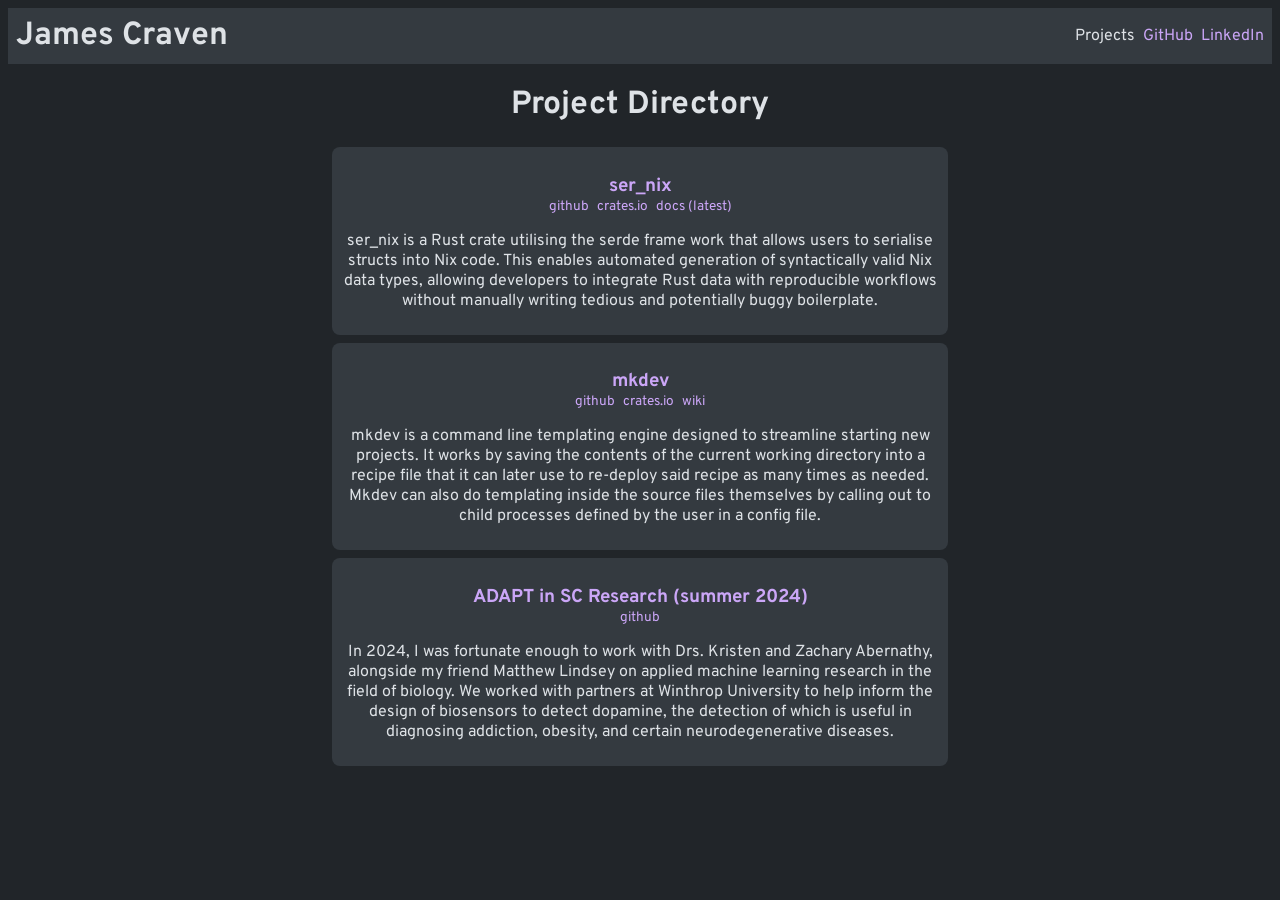
==== projects/index.html @ 29de256c "add some projects, still very WIP" ====
<!DOCTYPE html>
<html>
<head>
    <title> Project Directory | James Craven </title>
    <meta charset="UTF-8">
    <meta name="author" content="James C. Craven">
    <link rel="stylesheet" href="../style.css">
</head>
<body>
    <header class="sticky flex">
    <h1> James Craven </h1>
    <nav class="cluster">
        <a class="current"> Projects </a>
        <a href="https://github.com/4jamesccraven"> GitHub </a>
        <a href="https://www.linkedin.com/in/james-craven-7968a8324/"> LinkedIn </a>
    </nav>
    </header>
    <main>
        <div class="wrapper">
            <h1 style="text-align: center;"> Project Directory </h1>
            <div class="stack">
                <div class="card">
                    <h3> ser_nix </h3>
                    <div class="cluster">
                    <a href="https://github.com/4jamesccraven/ser_nix">github</a>
                    <a href="https://crates.io/crates/ser_nix">crates.io</a>
                    <a href="https://docs.rs/ser_nix/0.2.2/ser_nix/">docs (latest)</a>
                    </div>
                    <p>
                    ser_nix is a Rust crate utilising the serde frame work that allows
                    users to serialise structs into Nix code. This enables automated
                    generation of syntactically valid Nix data types, allowing developers
                    to integrate Rust data with reproducible workflows without manually
                    writing tedious and potentially buggy boilerplate.
                    </p>
                </div>
                <div class="card">
                    <h3> mkdev </h3>
                    <div class="cluster">
                    <a href="https://github.com/4jamesccraven/mkdev">github</a>
                    <a href="https://crates.io/crates/mkdev">crates.io</a>
                    <a href="https://github.com/4jamesccraven/mkdev/wiki">wiki</a>
                    </div>
                    <p>
                    mkdev is a command line templating engine designed to streamline
                    starting new projects. It works by saving the contents of the
                    current working directory into a recipe file that it can later
                    use to re-deploy said recipe as many times as needed. Mkdev can
                    also do templating inside the source files themselves by calling
                    out to child processes defined by the user in a config file.
                    </p>
                </div>
                <div class="card">
                    <h3> ADAPT in SC Research (summer 2024) </h3>
                    <div class="cluster">
                    <a href="https://github.com/4jamesccraven/dsci-research-for-ADAPT-in-SC">github</a>
                    </div>
                    <p>
                    In 2024, I was fortunate enough to work with Drs. Kristen and Zachary
                    Abernathy, alongside my friend Matthew Lindsey on applied machine
                    learning research in the field of biology. We worked with partners at
                    Winthrop University to help inform the design of biosensors to detect
                    dopamine, the detection of which is useful in diagnosing addiction,
                    obesity, and certain neurodegenerative diseases.
                    </p>
                </div>
            </div>
        </div>
    </main>
</body>
</html>
---- style.css ----
/* Same as https://nixos.org */
@import url('https://fonts.googleapis.com/css2?family=Overpass:ital,wght@0,100..900;1,100..900&display=swap');

:root {
    --space-1: 0.25rem;
    --space-2: 0.5rem;
    --space-3: 1rem;
    --space-4: 2rem;

    --colour-text: #dee2e6;
    --colour-bg: #212529;
    --colour-surface: #343a40;
    --colour-accent: #cba6f7;
}

* {
    color: var(--colour-text);
    background-color: var(--colour-bg);
    font-family: "Overpass", "Segoe UI", "Helvetica Neue", Helvetica, Arial, sans-serif;
}

a {
    text-decoration: none;
}

header {
    justify-content: space-between;
    background-color: var(--colour-surface);
    padding: var(--space-2);
}

header h1 {
    margin-top: 0;
    margin-bottom: 0;
}

header a {
    color: var(--colour-accent);
}

header * {
    background-color: var(--colour-surface);
}

.sticky {
    position: sticky;
    top: 0;
}

.flex {
    display: flex;
    align-items: center;
}

.current {
    color: var(--colour-text);
}

/* wrapper for the content in main */
.wrapper {
    max-width: 1200px;
    margin-left: auto;
    margin-right: auto;
    padding-left: var(--space-3);
    padding-right: var(--space-3);
}

.wrapper * {
    background-color: inherit;
}

/* the blurb at the top of the main page */
.hero {
    display: flex;
    flex-wrap: wrap;
    align-items: center;
    gap: calc(var(--space-4) * 2);
    padding-block: calc(var(--space-4) * 4);

    max-width: 900px;
    margin-left: auto;
    margin-right: auto;
}

.hero-text {
    text-align: center;
    max-width: 600px;
}

.hero-img img {
    max-width: 200px;
    width: 100%;
    border-radius: 150px;
    border-style: solid;
    border-color: var(--colour-accent);
    border-width: 3px;
}

/* a cluster of things in a row */
.cluster {
    display: flex;
    flex-wrap: wrap;
    justify-content: center;
    gap: var(--space-2);
}

.stack {
    display: flex;
    flex-direction: column;
    flex-wrap: wrap;
    justify-content: center;
    align-items: center;
    gap: var(--space-2);
}

.stack > .card {
    max-width: 600px;
    min-width: 600px;
}

/* box/card thing */
.card {
    max-width: 400px;
    min-width: 400px;
    padding: var(--space-2);
    border-radius: var(--space-2);

    text-align: center;
    background-color: var(--colour-surface);
}

.card * {
    background-color: inherit;
}

.card h3 {
    color: var(--colour-accent);
    margin-bottom: 0;
}

.card a {
    color: var(--colour-accent);
    font-size: 0.85em;
}
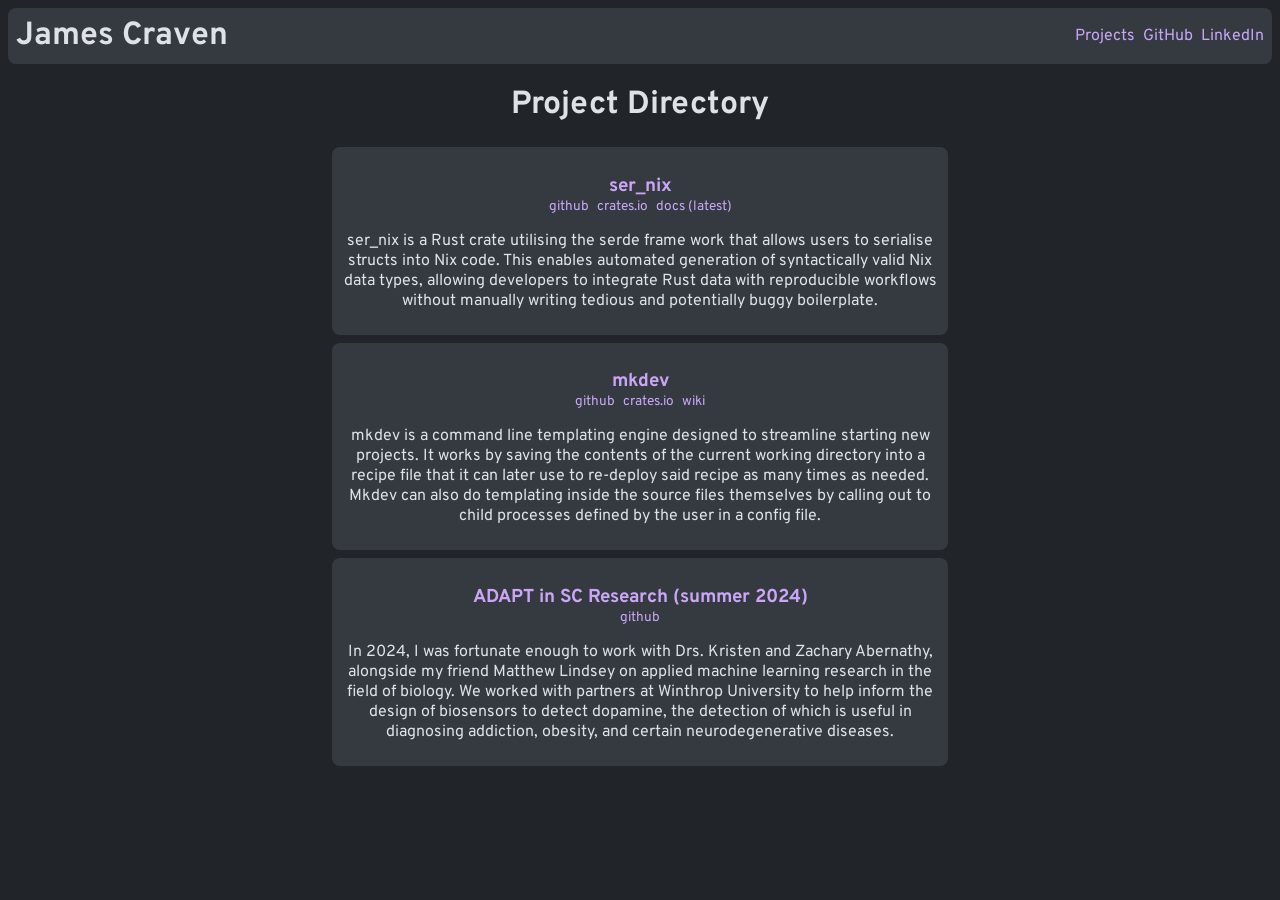
==== commit ce77afd2: "dynamically load header from file" ====
--- a/projects/index.html
+++ b/projects/index.html
@@ -5,17 +5,11 @@
     <meta charset="UTF-8">
     <meta name="author" content="James C. Craven">
     <link rel="stylesheet" href="../style.css">
+    <script src="/script.js"></script>
 </head>
-<body>
-    <header class="sticky flex">
-    <h1> James Craven </h1>
-    <nav class="cluster">
-        <a class="current"> Projects </a>
-        <a href="https://github.com/4jamesccraven"> GitHub </a>
-        <a href="https://www.linkedin.com/in/james-craven-7968a8324/"> LinkedIn </a>
-    </nav>
-    </header>
+<body class="preload">
     <main>
+        <div id="site-header"></div>
         <div class="wrapper">
             <h1 style="text-align: center;"> Project Directory </h1>
             <div class="stack">
--- a/style.css
+++ b/style.css
@@ -23,10 +23,26 @@
     text-decoration: none;
 }
 
+/* Navigation Bar */
 header {
     justify-content: space-between;
     background-color: var(--colour-surface);
     padding: var(--space-2);
+    border-radius: var(--space-2)
+}
+
+header * {
+    background-color: var(--colour-surface);
+}
+
+/* Links accented by default... */
+header a {
+    color: var(--colour-accent);
+}
+
+/* ... unless they're for the current page */
+.current {
+    color: var(--colour-text);
 }
 
 header h1 {
@@ -34,12 +50,9 @@
     margin-bottom: 0;
 }
 
-header a {
-    color: var(--colour-accent);
-}
-
-header * {
-    background-color: var(--colour-surface);
+/* Applied to <body> while dynamic content is loaded */
+.preload {
+    visibility: hidden;
 }
 
 .sticky {
@@ -50,10 +63,6 @@
 .flex {
     display: flex;
     align-items: center;
-}
-
-.current {
-    color: var(--colour-text);
 }
 
 /* wrapper for the content in main */
